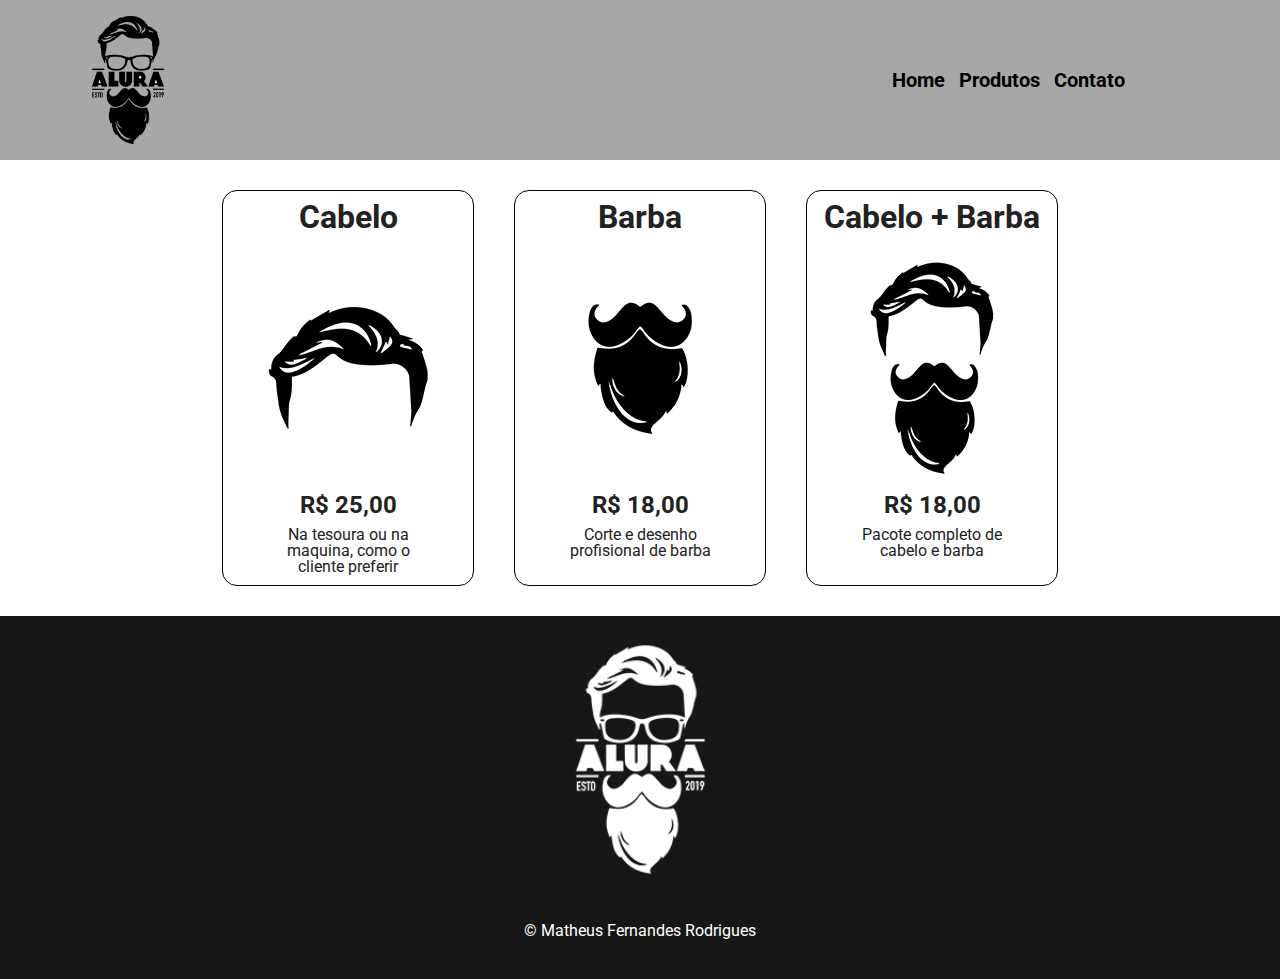
==== index.html @ 8d7ec43b "criando tables e adicionando formfields e legend" ====
<!DOCTYPE html>
<html lang="en">

<head>
    <meta charset="UTF-8">
    <meta http-equiv="X-UA-Compatible" content="IE=edge">
    <meta name="viewport" content="width=device-width, initial-scale=1.0">
    <link rel="stylesheet" href="reset.css">
    <link rel="stylesheet" href="style-produtos.css">
    <title>Barbearia alura</title>
</head>

<body>
    <header>
        <a href="index.html"><img src="imagens/logo.png" alt="Alura Barbearia 2019 logo" id="logo"></a>
        <nav id="nav"><a href="index.html">Home</a>
            <a href="">Produtos</a>
            <a href="contato.html">Contato</a>
        </nav>
    </header>
    <main>
        <section class="tipos">
            <h1 class="tipos-cortes">Cabelo</h1>
            <img src="imagens/cabelo.jpg" alt="" class="figuras">
            <h2 class="preco">R$ 25,00</h2>
            <p class="insidetxt">Na tesoura ou na maquina, como o cliente preferir
            <p>

        </section>
        <section class="tipos">
            <h1 class="tipos-cortes">Barba</h1>
            <img src="imagens/barba.jpg" alt="" class="figuras">
            <h2 class="preco">R$ 18,00</h2>
            <p class="insidetxt">Corte e desenho profisional de barba
            <p>
        </section class="tipos">
        <section class="tipos">
            <h1 class="tipos-cortes">Cabelo + Barba</h1>
            <img src="imagens/cabelo+barba.jpg" alt="" class="figuras">
            <h2 class="preco">R$ 18,00</h2>
            <p class="insidetxt">Pacote completo de cabelo e barba
            </p>
        </section>


    </main>
    <footer>
        <img src="imagens/logo-branco.png" alt="Alura Barbearia 2019 logo">
        <p id="pfooter">&copy Matheus Fernandes Rodrigues</p>
    </footer>
    <script src="script.js"></script>
</body>

</html>
---- style-produtos.css ----
@import url('https://fonts.googleapis.com/css2?family=Roboto:wght@900&display=swap');

* {
    margin: 0px;
    padding: 0px;
    font-family: 'Roboto', sans-serif;
}

html {
    height: 100%;

}

body {
    display: flex;
    flex-direction: column;
    min-height: 100%;
}

header {
    background-color: #A8A7A8;
    display: flex;
    flex-direction: row;
    justify-content: space-between;
    align-items: center;

}

#logo {
    padding: 5px 15px 5px 20px;
    position: relative;
    left: 50px;
    width: 50%;
}

nav {
    position: relative;
    right: 150px;
}

a {
    font-size: 20px;
    font-weight: bold;
    text-decoration: none;
    color: black;
    padding: 0px 5px 0px 5px;

}

a:hover {
    font-size: 21px;
    color: white;
    text-decoration: underline;
}

main {
    display: flex;
    flex-direction: row;
    background-color: white;
    justify-content: center;
    margin: 10px;
}


.tipos {
    display: flex;
    flex-direction: column;
    align-items: center;
    border-radius: 15px;
    margin: 20px;
    border: solid black 1px;
}

.tipos:hover {

    border: solid 1px yellow;
    font-size: 25px;
}

.tipos:active {

    border: solid 1px rgb(0, 5, 78);

}



.tipos:hover .preco {
    color: rgb(1, 68, 1);
    font-size: 30px;
}

.tipos:hover .figuras {
    width: 260px;
    height: 260px;
}


.tipos-cortes {
    padding: 10px;
    text-align: center;

}

.figuras {
    width: 250px;
    height: 250px;
}

.preco {
    font-weight: bolder;
    text-align: center;

}

footer {
    display: flex;
    align-items: center;
    justify-content: center;
    flex-direction: column;
    color: white;
    text-align: center;
    background-color: #181718;
    margin-top: 10px;
    padding: 10px;
    margin-top: auto;
}

.insidetxt {
    padding: 10px 0 10px 0;
    text-align: center;
    width: 170px;

}

#pfooter {
    padding: 30px 0px 30px 0px;
}

footer img {
    width: 15%;
}
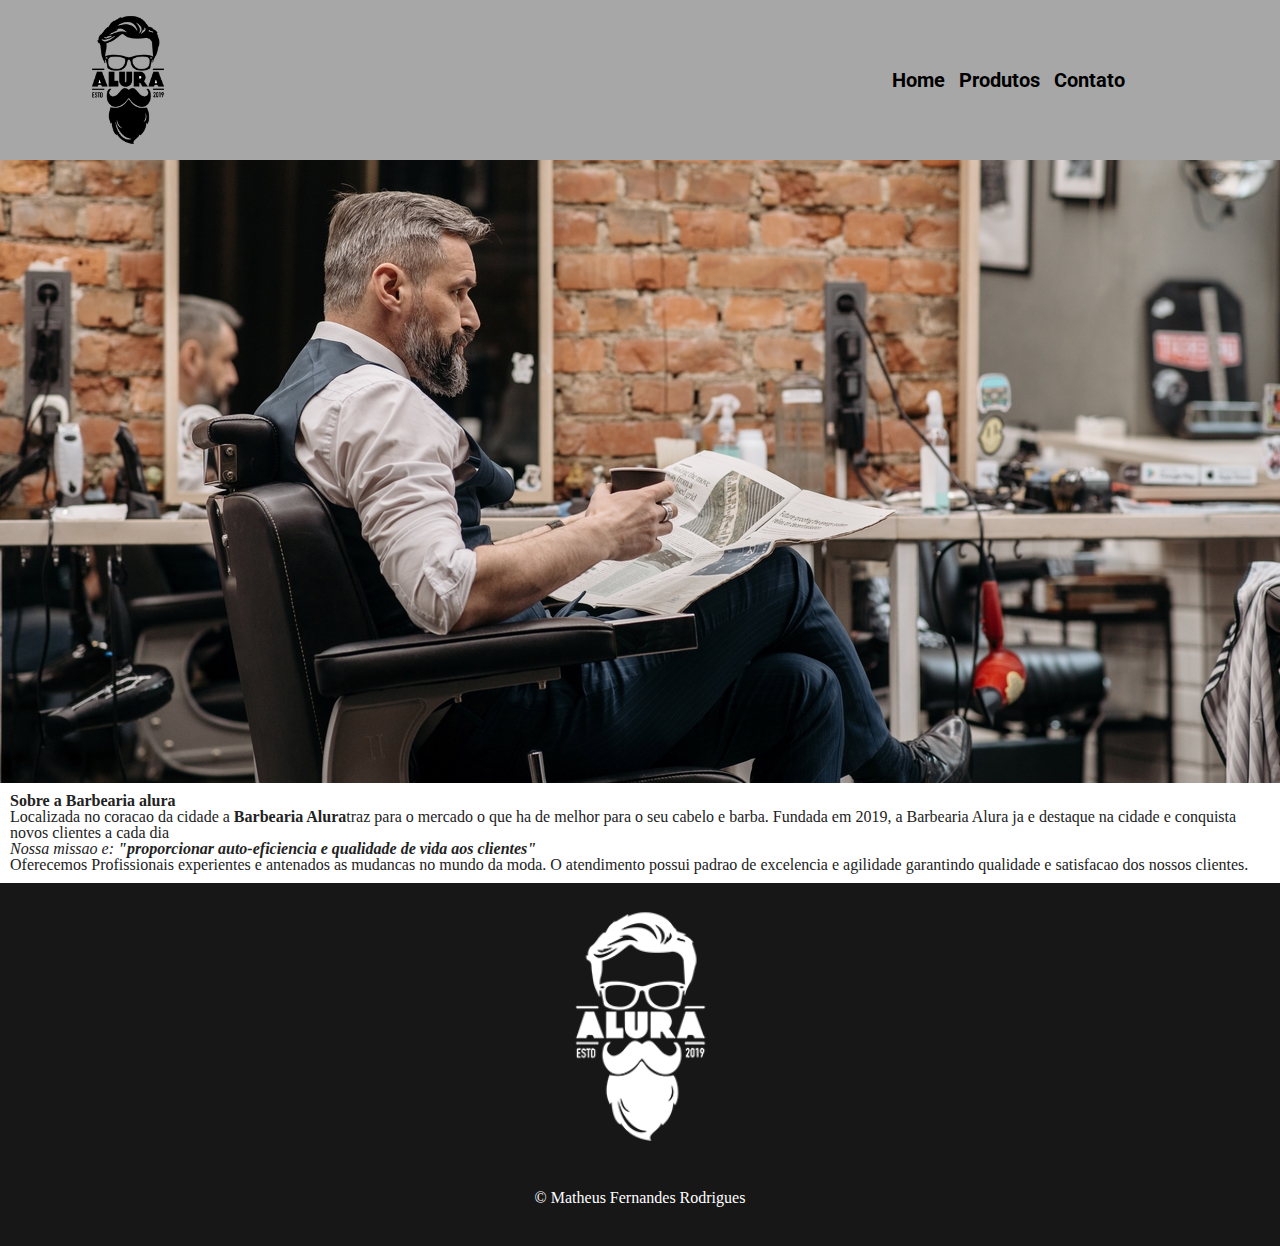
==== commit da07a5c9: "correcao de bugs e de aceleramento de imagens" ====
--- a/index.html
+++ b/index.html
@@ -6,7 +6,7 @@
     <meta http-equiv="X-UA-Compatible" content="IE=edge">
     <meta name="viewport" content="width=device-width, initial-scale=1.0">
     <link rel="stylesheet" href="reset.css">
-    <link rel="stylesheet" href="style-produtos.css">
+    <link rel="stylesheet" href="style.css">
     <title>Barbearia alura</title>
 </head>
 
@@ -14,32 +14,26 @@
     <header>
         <a href="index.html"><img src="imagens/logo.png" alt="Alura Barbearia 2019 logo" id="logo"></a>
         <nav id="nav"><a href="index.html">Home</a>
-            <a href="">Produtos</a>
+            <a href="produto.html">Produtos</a>
             <a href="contato.html">Contato</a>
         </nav>
     </header>
+    <hero id="img-hero"><img src="imagens/banner.jpg" alt="imagem da Barbearia alura" id="banner"></hero>
     <main>
-        <section class="tipos">
-            <h1 class="tipos-cortes">Cabelo</h1>
-            <img src="imagens/cabelo.jpg" alt="" class="figuras">
-            <h2 class="preco">R$ 25,00</h2>
-            <p class="insidetxt">Na tesoura ou na maquina, como o cliente preferir
+        <section>
+            <h2>Sobre a Barbearia alura</h2>
+            <p>Localizada no coracao da cidade a <strong>Barbearia Alura</strong>traz para o mercado o que ha de melhor
+                para
+                o seu cabelo e barba. Fundada em 2019, a Barbearia Alura ja e destaque na cidade e conquista novos
+                clientes
+                a cada dia</p>
             <p>
-
-        </section>
-        <section class="tipos">
-            <h1 class="tipos-cortes">Barba</h1>
-            <img src="imagens/barba.jpg" alt="" class="figuras">
-            <h2 class="preco">R$ 18,00</h2>
-            <p class="insidetxt">Corte e desenho profisional de barba
-            <p>
-        </section class="tipos">
-        <section class="tipos">
-            <h1 class="tipos-cortes">Cabelo + Barba</h1>
-            <img src="imagens/cabelo+barba.jpg" alt="" class="figuras">
-            <h2 class="preco">R$ 18,00</h2>
-            <p class="insidetxt">Pacote completo de cabelo e barba
+                <em>Nossa missao e: <strong>"proporcionar auto-eficiencia e qualidade de vida aos
+                        clientes"</strong></em>
             </p>
+            <p>Oferecemos Profissionais experientes e antenados as mudancas no mundo da moda. O atendimento possui
+                padrao de
+                excelencia e agilidade garantindo qualidade e satisfacao dos nossos clientes.</p>
         </section>
 
 
--- a/style.css
+++ b/style.css
@@ -0,0 +1,154 @@
+@import url('https://fonts.googleapis.com/css2?family=Roboto:wght@900&display=swap');
+
+* {
+    margin: 0px;
+    padding: 0px;
+
+    font-size: 16px;
+}
+
+html {
+    height: 100%;
+
+}
+
+body {
+    display: flex;
+    flex-direction: column;
+    min-height: 100%;
+}
+
+header {
+    background-color: #A8A7A8;
+    display: flex;
+    flex-direction: row;
+    justify-content: space-between;
+    align-items: center;
+
+}
+
+#logo {
+    padding: 5px 15px 5px 20px;
+    position: relative;
+    left: 50px;
+    width: 50%;
+}
+
+nav {
+    font-family: 'Roboto',
+        sans-serif;
+    position: relative;
+    right: 150px;
+}
+
+a {
+    font-size: 20px;
+    font-weight: bold;
+    text-decoration: none;
+    color: black;
+    padding: 0px 5px 0px 5px;
+
+}
+
+a:hover {
+    font-size: 21px;
+    color: white;
+    text-decoration: underline;
+}
+
+main {
+    display: flex;
+    flex-direction: row;
+    background-color: white;
+    justify-content: center;
+    margin: 10px;
+}
+
+
+.tipos {
+    display: flex;
+    flex-direction: column;
+    align-items: center;
+    border-radius: 15px;
+    margin: 20px;
+    border: solid black 1px;
+    -webkit-box-shadow: 10px 12px 18px -8px #000000;
+    box-shadow: 10px 12px 18px -8px #000000;
+}
+
+.tipos:hover {
+
+    border: solid 1px yellow;
+    font-size: 25px;
+}
+
+.tipos:active {
+
+    border: solid 1px rgb(0, 5, 78);
+
+}
+
+
+
+.tipos:hover .preco {
+    color: rgb(1, 68, 1);
+    font-size: 30px;
+}
+
+.tipos:hover .figuras {
+    width: 260px;
+    height: 260px;
+}
+
+
+.tipos-cortes {
+    padding: 10px;
+    text-align: center;
+
+}
+
+.figuras {
+    width: 250px;
+    height: 250px;
+}
+
+.preco {
+    font-weight: bolder;
+    text-align: center;
+
+}
+
+footer {
+    display: flex;
+    align-items: center;
+    justify-content: center;
+    flex-direction: column;
+    color: white;
+    text-align: center;
+    background-color: #181718;
+    margin-top: 10px;
+    padding: 10px;
+    margin-top: auto;
+}
+
+.insidetxt {
+    padding: 10px 0 10px 0;
+    text-align: center;
+    width: 170px;
+
+}
+
+#pfooter {
+    padding: 30px 0px 30px 0px;
+}
+
+footer img {
+    width: 15%;
+}
+
+
+#banner {
+
+    width: 100%;
+
+}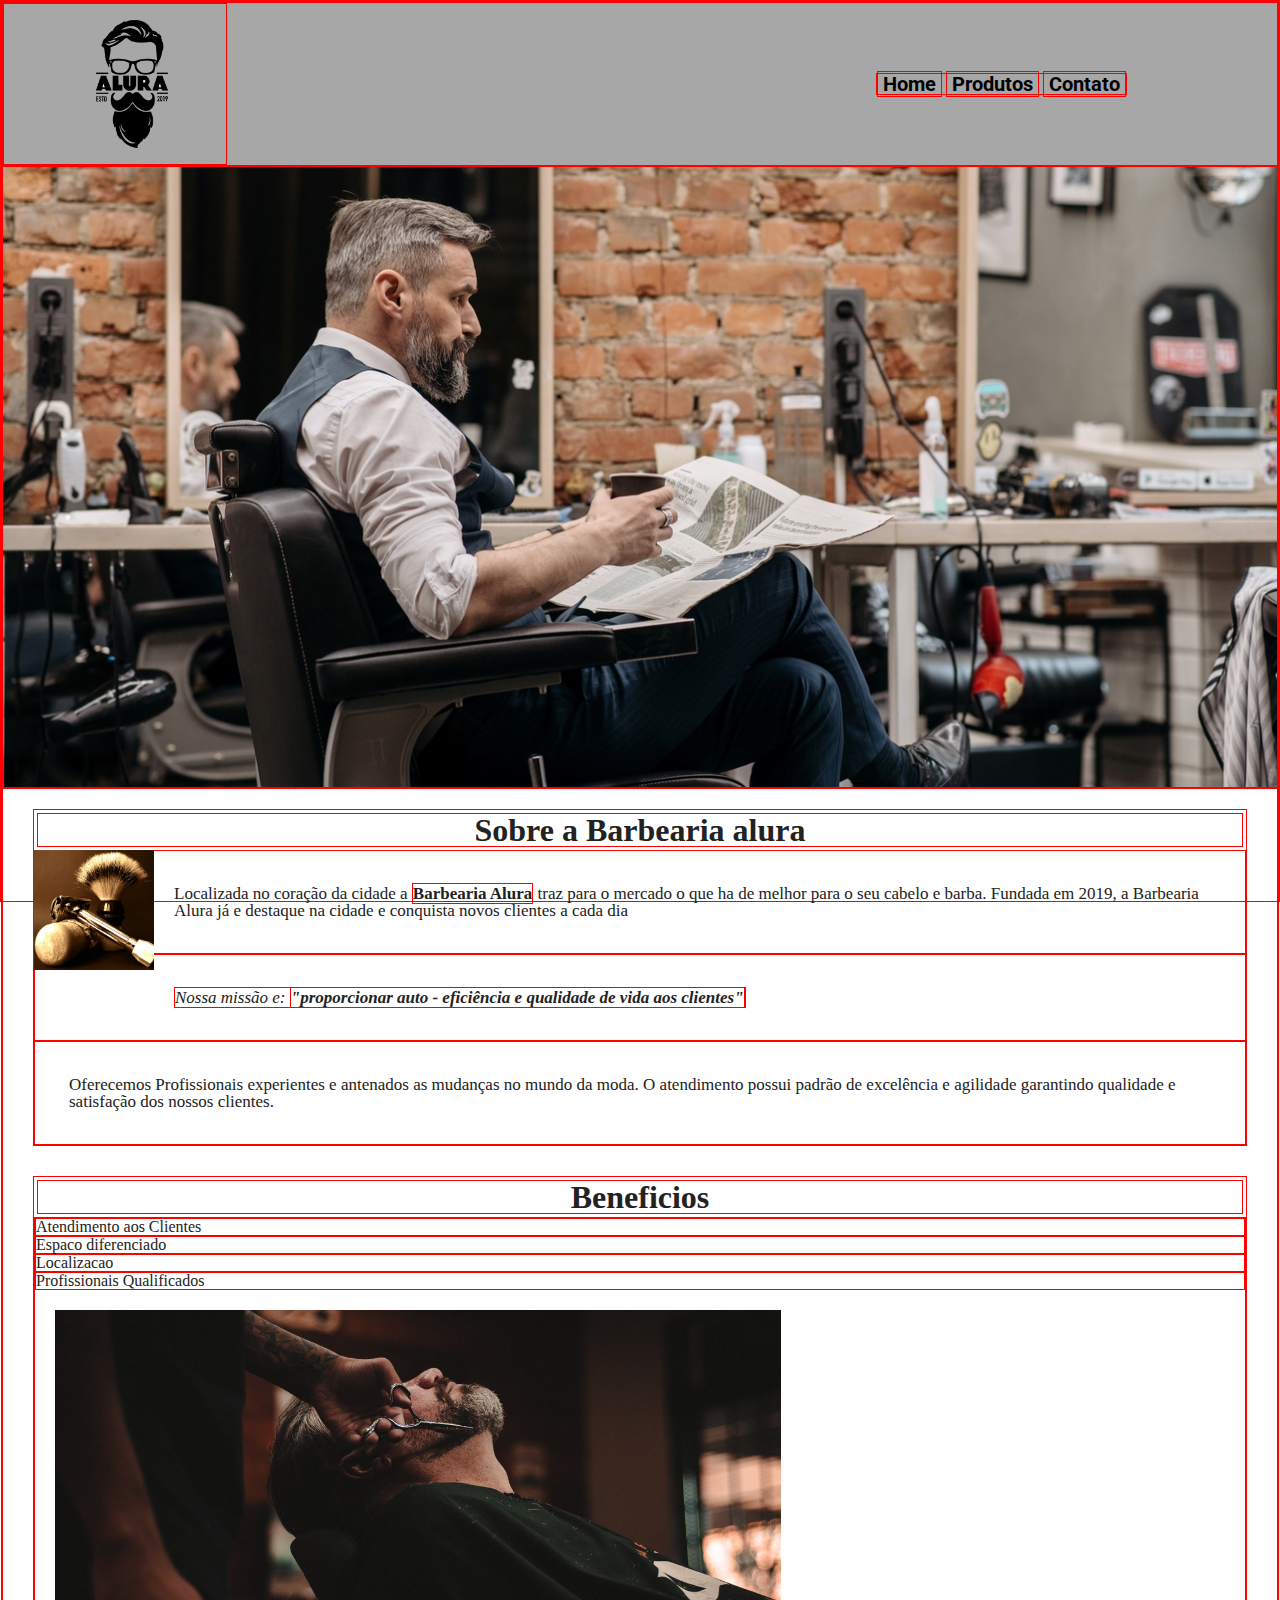
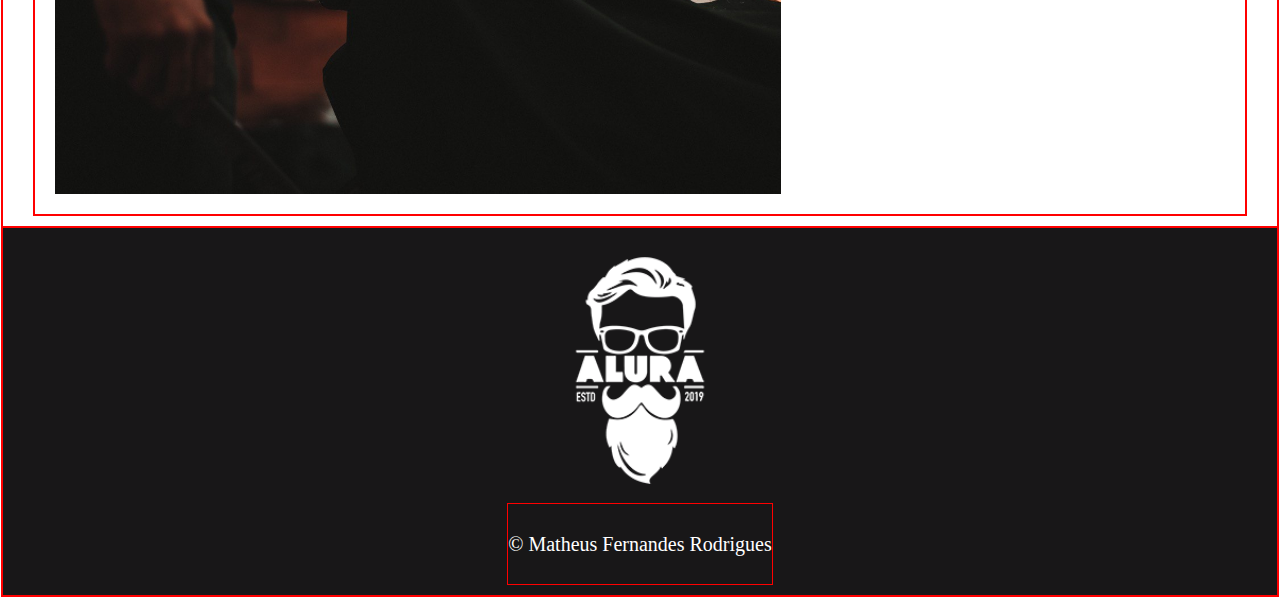
==== commit 72b34146: "aprendedo sobre o float" ====
--- a/index.html
+++ b/index.html
@@ -5,7 +5,13 @@
     <meta charset="UTF-8">
     <meta http-equiv="X-UA-Compatible" content="IE=edge">
     <meta name="viewport" content="width=device-width, initial-scale=1.0">
+
     <link rel="stylesheet" href="reset.css">
+    <link rel="preconnect" href="https://fonts.googleapis.com">
+    <link rel="preconnect" href="https://fonts.gstatic.com" crossorigin>
+    <link
+        href="https://fonts.googleapis.com/css2?family=Montserrat:ital,wght@0,100;0,200;0,300;0,400;0,600;0,700;0,800;0,900;1,100;1,200;1,300;1,400;1,500;1,600;1,800;1,900&display=swap"
+        rel="stylesheet">
     <link rel="stylesheet" href="style.css">
     <title>Barbearia alura</title>
 </head>
@@ -18,24 +24,43 @@
             <a href="contato.html">Contato</a>
         </nav>
     </header>
-    <hero id="img-hero"><img src="imagens/banner.jpg" alt="imagem da Barbearia alura" id="banner"></hero>
+    <hero id="img-hero"><img src="imagens/banner.jpg" alt="imagem da Barbearia alura" id="banner">
+
+    </hero>
     <main>
-        <section>
-            <h2>Sobre a Barbearia alura</h2>
-            <p>Localizada no coracao da cidade a <strong>Barbearia Alura</strong>traz para o mercado o que ha de melhor
-                para
-                o seu cabelo e barba. Fundada em 2019, a Barbearia Alura ja e destaque na cidade e conquista novos
-                clientes
-                a cada dia</p>
+        <section id="principal">
+            <h2 class="tituloCentralizado">Sobre a Barbearia alura</h2>
+
+            <img src="imagens/utensilios.jpg" alt="" id="utensilios">
+
+            <p>Localizada no coração da cidade a <strong>Barbearia Alura</strong> traz para o mercado o que ha de
+                melhor
+                para o seu
+                cabelo e barba. Fundada em 2019, a Barbearia Alura já e destaque na cidade e conquista novos
+                clientes a
+                cada dia
+            </p>
             <p>
-                <em>Nossa missao e: <strong>"proporcionar auto-eficiencia e qualidade de vida aos
+                <em>Nossa missão e: <strong>"proporcionar auto - eficiência e qualidade de vida aos
                         clientes"</strong></em>
             </p>
-            <p>Oferecemos Profissionais experientes e antenados as mudancas no mundo da moda. O atendimento possui
-                padrao de
-                excelencia e agilidade garantindo qualidade e satisfacao dos nossos clientes.</p>
+
+            <p id="teste">Oferecemos Profissionais experientes e antenados as mudanças no mundo da moda. O atendimento
+                possui
+                padrão de
+                excelência e agilidade garantindo qualidade e satisfação dos nossos clientes.
+            </p>
         </section>
-
+        <section id="beneficios">
+            <h3 class="tituloCentralizado">Beneficios</h3>
+            <ul>
+                <li class="itens">Atendimento aos Clientes</li>
+                <li class="itens">Espaco diferenciado</li>
+                <li class="itens">Localizacao</li>
+                <li class="itens">Profissionais Qualificados</li>
+                <img src="imagens/beneficios.jpg" alt="homem sendo barbeado" id="imagensBeneficios">
+            </ul>
+        </section>
 
     </main>
     <footer>
--- a/style.css
+++ b/style.css
@@ -3,8 +3,8 @@
 * {
     margin: 0px;
     padding: 0px;
-
-    font-size: 16px;
+    font-size: sans;
+    border: 1px solid red;
 }
 
 html {
@@ -13,9 +13,11 @@
 }
 
 body {
+
     display: flex;
     flex-direction: column;
     min-height: 100%;
+
 }
 
 header {
@@ -56,67 +58,63 @@
     text-decoration: underline;
 }
 
+#hero {
+    display: inline-block;
+    position: relative;
+}
+
+/*conteudo*/
 main {
     display: flex;
-    flex-direction: row;
-    background-color: white;
-    justify-content: center;
-    margin: 10px;
+    flex-direction: column;
 }
 
-
-.tipos {
-    display: flex;
-    flex-direction: column;
-    align-items: center;
-    border-radius: 15px;
-    margin: 20px;
-    border: solid black 1px;
-    -webkit-box-shadow: 10px 12px 18px -8px #000000;
-    box-shadow: 10px 12px 18px -8px #000000;
-}
-
-.tipos:hover {
-
-    border: solid 1px yellow;
-    font-size: 25px;
-}
-
-.tipos:active {
-
-    border: solid 1px rgb(0, 5, 78);
-
+#principal {
+    margin: 20px 30px 10px 30px;
 }
 
 
 
-.tipos:hover .preco {
-    color: rgb(1, 68, 1);
-    font-size: 30px;
+#beneficios {
+    margin: 20px 30px 10px 30px;
 }
 
-.tipos:hover .figuras {
-    width: 260px;
-    height: 260px;
+.tituloCentralizado {
+
+    text-align: center;
+    font-size: 2em;
+    margin: 3px;
+}
+
+#principal p {
+    font-size: 17px;
+    padding: 2em;
+
+}
+
+.principal strong {
+    font-weight: bold;
+}
+
+.principal em {
+    font-style: italic;
 }
 
 
-.tipos-cortes {
-    padding: 10px;
-    text-align: center;
-
+#imagensBeneficios {
+    width: 60%;
+    margin: 20px 0px 20px 20px;
 }
 
-.figuras {
-    width: 250px;
-    height: 250px;
+
+#utensilios {
+    float: left;
+    display: inline;
+    width: 120px;
+    margin: 0 20px 20px 0;
 }
 
-.preco {
-    font-weight: bolder;
-    text-align: center;
-
-}
+/*conteudo*/
 
 footer {
     display: flex;
@@ -139,6 +137,7 @@
 }
 
 #pfooter {
+    font-size: 20px;
     padding: 30px 0px 30px 0px;
 }
 
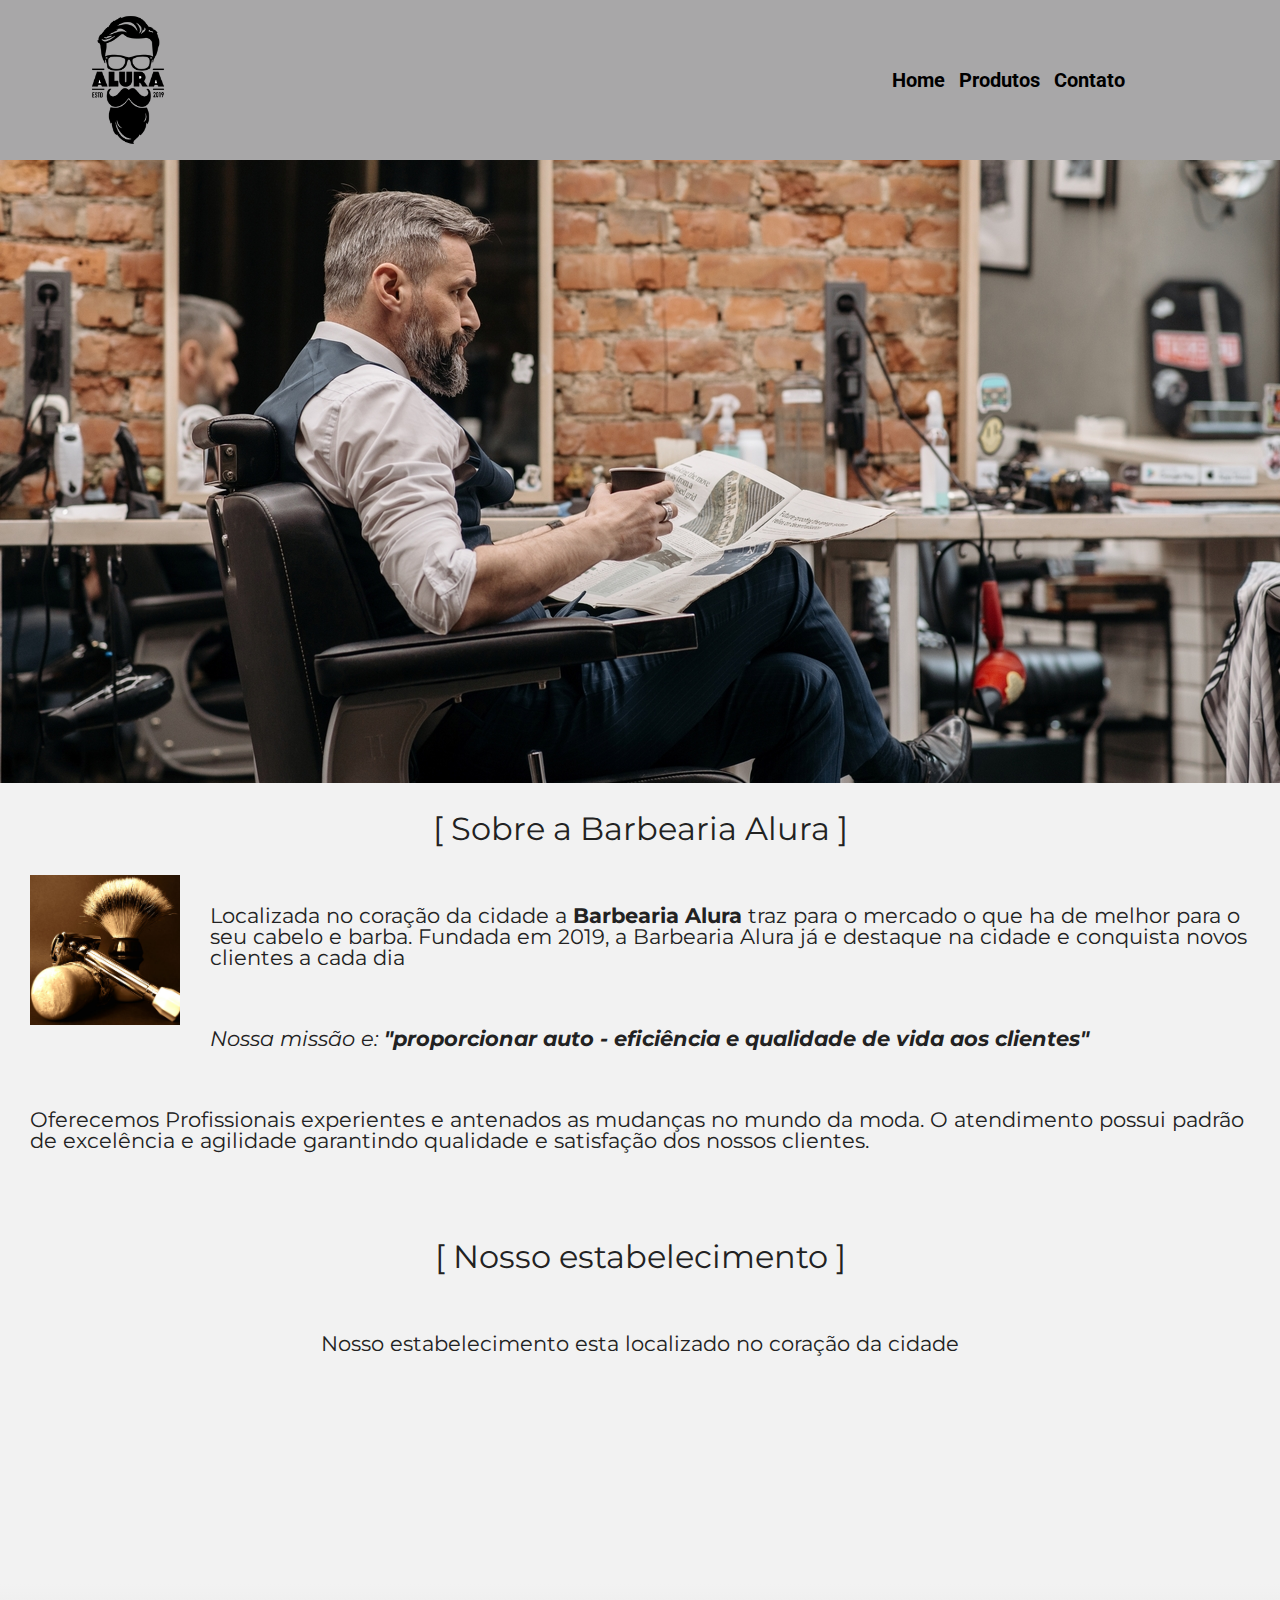
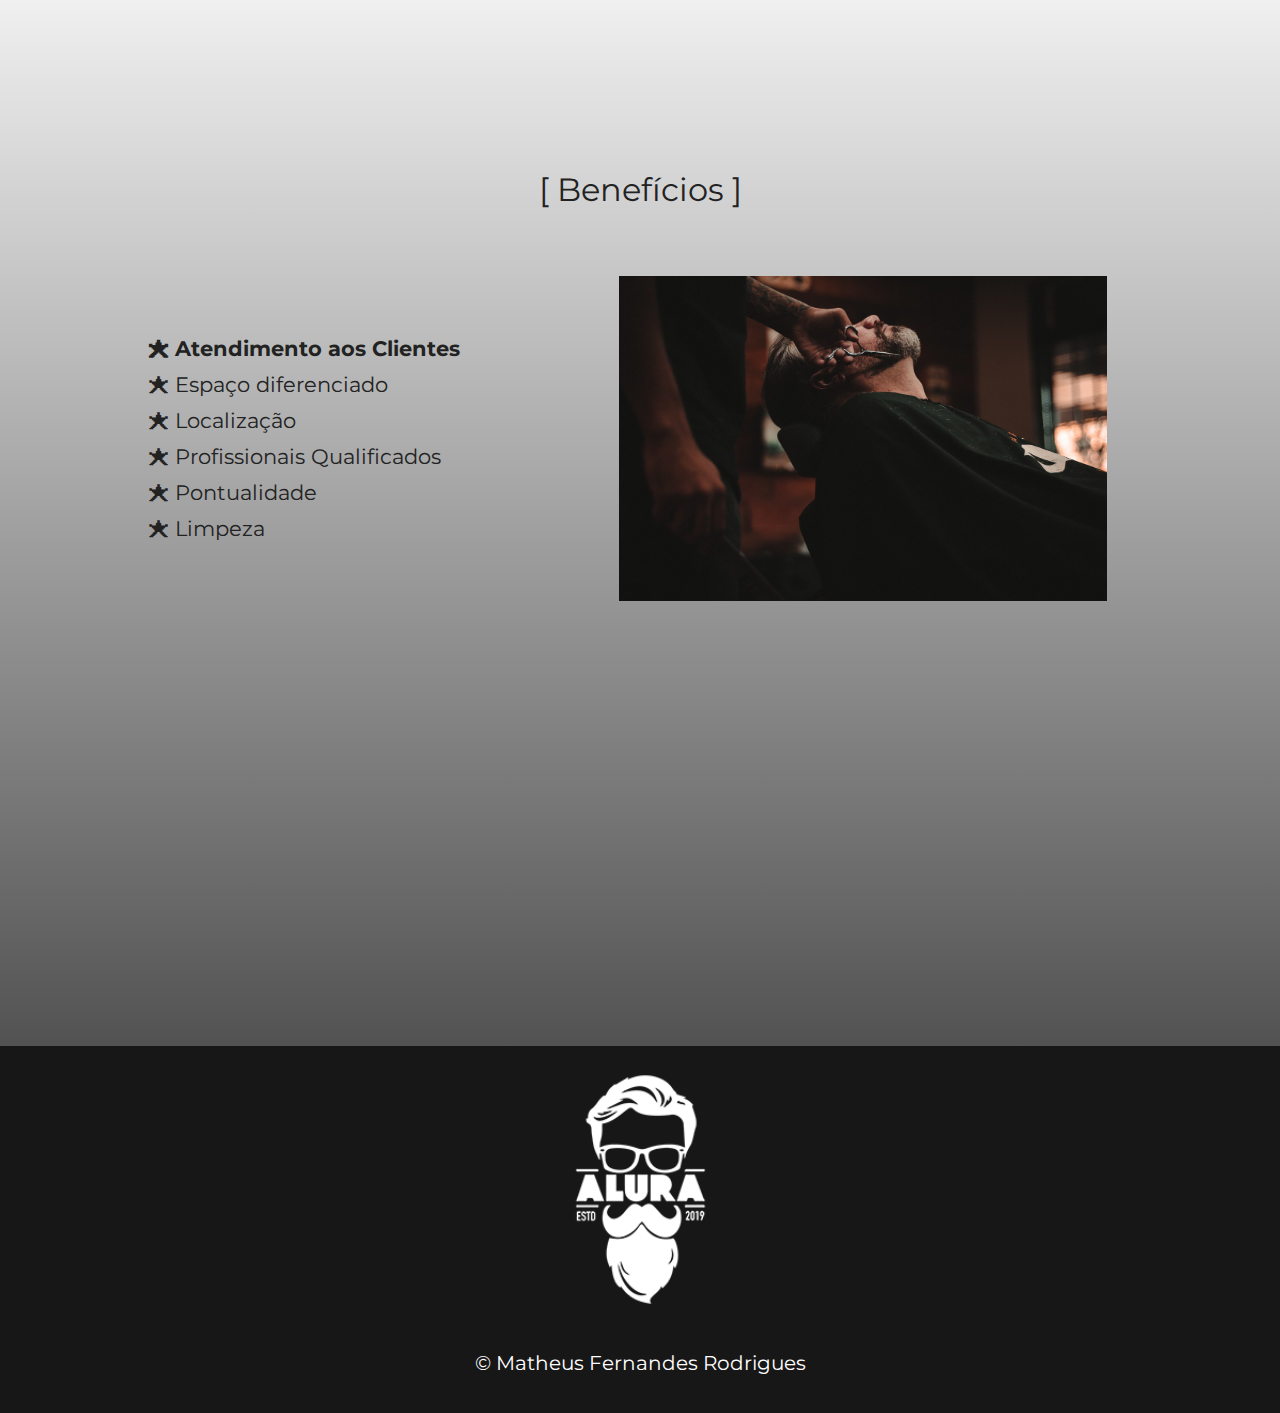
==== commit f3126ff9: "style.css melhorado, index adicao de novas tags" ====
--- a/index.html
+++ b/index.html
@@ -7,29 +7,30 @@
     <meta name="viewport" content="width=device-width, initial-scale=1.0">
 
     <link rel="stylesheet" href="reset.css">
+    <link rel="stylesheet" href="style.css">
     <link rel="preconnect" href="https://fonts.googleapis.com">
     <link rel="preconnect" href="https://fonts.gstatic.com" crossorigin>
     <link
         href="https://fonts.googleapis.com/css2?family=Montserrat:ital,wght@0,100;0,200;0,300;0,400;0,600;0,700;0,800;0,900;1,100;1,200;1,300;1,400;1,500;1,600;1,800;1,900&display=swap"
         rel="stylesheet">
-    <link rel="stylesheet" href="style.css">
-    <title>Barbearia alura</title>
+    <title>Barbearia Alura</title>
 </head>
 
 <body>
     <header>
+
         <a href="index.html"><img src="imagens/logo.png" alt="Alura Barbearia 2019 logo" id="logo"></a>
         <nav id="nav"><a href="index.html">Home</a>
             <a href="produto.html">Produtos</a>
             <a href="contato.html">Contato</a>
         </nav>
     </header>
-    <hero id="img-hero"><img src="imagens/banner.jpg" alt="imagem da Barbearia alura" id="banner">
+    <hero id="img-hero"><img src="imagens/banner.jpg" alt="imagem da Barbearia Alura" id="banner">
 
     </hero>
     <main>
-        <section id="principal">
-            <h2 class="tituloCentralizado">Sobre a Barbearia alura</h2>
+        <section class="principal">
+            <h2 class="tituloPrincipal">Sobre a Barbearia Alura</h2>
 
             <img src="imagens/utensilios.jpg" alt="" id="utensilios">
 
@@ -45,22 +46,42 @@
                         clientes"</strong></em>
             </p>
 
-            <p id="teste">Oferecemos Profissionais experientes e antenados as mudanças no mundo da moda. O atendimento
+            <p>Oferecemos Profissionais experientes e antenados as mudanças no mundo da moda. O atendimento
                 possui
                 padrão de
                 excelência e agilidade garantindo qualidade e satisfação dos nossos clientes.
             </p>
+
         </section>
+        <section id="mapa">
+            <h1 class="tituloPrincipal">Nosso estabelecimento</h1>
+            <p>Nosso estabelecimento esta localizado no coração da cidade</p>
+            <iframe
+                src="https://www.google.com/maps/embed?pb=!1m14!1m8!1m3!1d1828.2290229217294!2d-46.63257930543757!3d-23.58790031792751!3m2!1i1024!2i768!4f13.1!3m3!1m2!1s0x0%3A0xab35da2f5ca62674!2sCaelum%20-%20Education%20and%20Innovation!5e0!3m2!1sen!2sbr!4v1644233933470!5m2!1sen!2sbr"
+                width="100%" height="300" style="border:0;" allowfullscreen="" loading="lazy"></iframe>
+        </section>
+
         <section id="beneficios">
-            <h3 class="tituloCentralizado">Beneficios</h3>
-            <ul>
-                <li class="itens">Atendimento aos Clientes</li>
-                <li class="itens">Espaco diferenciado</li>
-                <li class="itens">Localizacao</li>
-                <li class="itens">Profissionais Qualificados</li>
+            <h3 class="tituloPrincipal">Benefícios</h3>
+            <div id="beneficios-li">
+                <ul>
+                    <li class="itens">Atendimento aos Clientes</li>
+                    <li class="itens">Espaço diferenciado</li>
+                    <li class="itens">Localização</li>
+                    <li class="itens">Profissionais Qualificados</li>
+                    <li class="itens">Pontualidade</li>
+                    <li class="itens">Limpeza</li>
+                </ul>
+
                 <img src="imagens/beneficios.jpg" alt="homem sendo barbeado" id="imagensBeneficios">
-            </ul>
+            </div>
+
+            <iframe width="560" height="315" src="https://www.youtube.com/embed/wcVVXUV0YUY" frameborder="0"
+                allow="accelerometer; autoplay; encrypted-media; gyroscope; picture-in-picture" allowfullscreen
+                id="video"></iframe>
+
         </section>
+
 
     </main>
     <footer>
--- a/style.css
+++ b/style.css
@@ -3,8 +3,8 @@
 * {
     margin: 0px;
     padding: 0px;
-    font-size: sans;
-    border: 1px solid red;
+
+
 }
 
 html {
@@ -13,10 +13,11 @@
 }
 
 body {
-
+    background-color: white;
     display: flex;
     flex-direction: column;
     min-height: 100%;
+    font-family: 'Montserrat', sans-serif;
 
 }
 
@@ -66,34 +67,39 @@
 /*conteudo*/
 main {
     display: flex;
-    flex-direction: column;
-}
-
-#principal {
-    margin: 20px 30px 10px 30px;
-}
-
-
-
-#beneficios {
-    margin: 20px 30px 10px 30px;
-}
-
-.tituloCentralizado {
-
+    flex-direction: column
+}
+
+.tituloPrincipal {
+    padding: 30px;
     text-align: center;
     font-size: 2em;
-    margin: 3px;
-}
-
-#principal p {
-    font-size: 17px;
-    padding: 2em;
-
+    font-style: none;
+    font-weight: normal
+}
+
+.tituloPrincipal:before {
+    content: " [ ";
+    font-weight: 100px;
+}
+
+.tituloPrincipal:after {
+    content: " ] ";
+    font-weight: 100px;
+
+}
+
+
+
+
+p {
+    font-size: 21px;
+
+    padding: 30px 30px 30px 30px;
 }
 
 .principal strong {
-    font-weight: bold;
+    font-style: bold;
 }
 
 .principal em {
@@ -101,17 +107,83 @@
 }
 
 
+
+
+
+
+#utensilios {
+
+    float: left;
+    width: 150px;
+    margin: 0px 30px 10px 30px;
+}
+
+
+#mapa {
+    padding: 0px;
+    display: flex;
+    flex-direction: column;
+    align-items: center;
+
+}
+
+
+#mapa {
+
+    padding: 30px;
+
+
+}
+
+#beneficios {
+    padding: 30px;
+    margin: 0 0 0 0;
+    display: flex;
+    flex-direction: column;
+    justify-content: center;
+    align-items: center;
+
+}
+
+#beneficios-li {
+    display: flex;
+    flex-direction: row;
+    justify-content: space-evenly;
+    align-items: center;
+
+}
+
+.itens {
+    font-size: 21px;
+    margin: 15px 15px;
+
+}
+
+.itens:before {
+    content: " 🟊 ";
+
+}
+
+.itens:first-child {
+    font-weight: bold;
+}
+
+
+
 #imagensBeneficios {
-    width: 60%;
-    margin: 20px 0px 20px 20px;
-}
-
-
-#utensilios {
-    float: left;
-    display: inline;
-    width: 120px;
-    margin: 0 20px 20px 0;
+    padding: 40px;
+    width: 40%;
+    margin: 0;
+
+}
+
+#video {
+    padding: 30px
+}
+
+main {
+    background: rgb(242, 242, 242);
+    background: linear-gradient(180deg, rgba(242, 242, 242, 1) 43%, rgba(82, 82, 82, 1) 100%);
 }
 
 /*conteudo*/
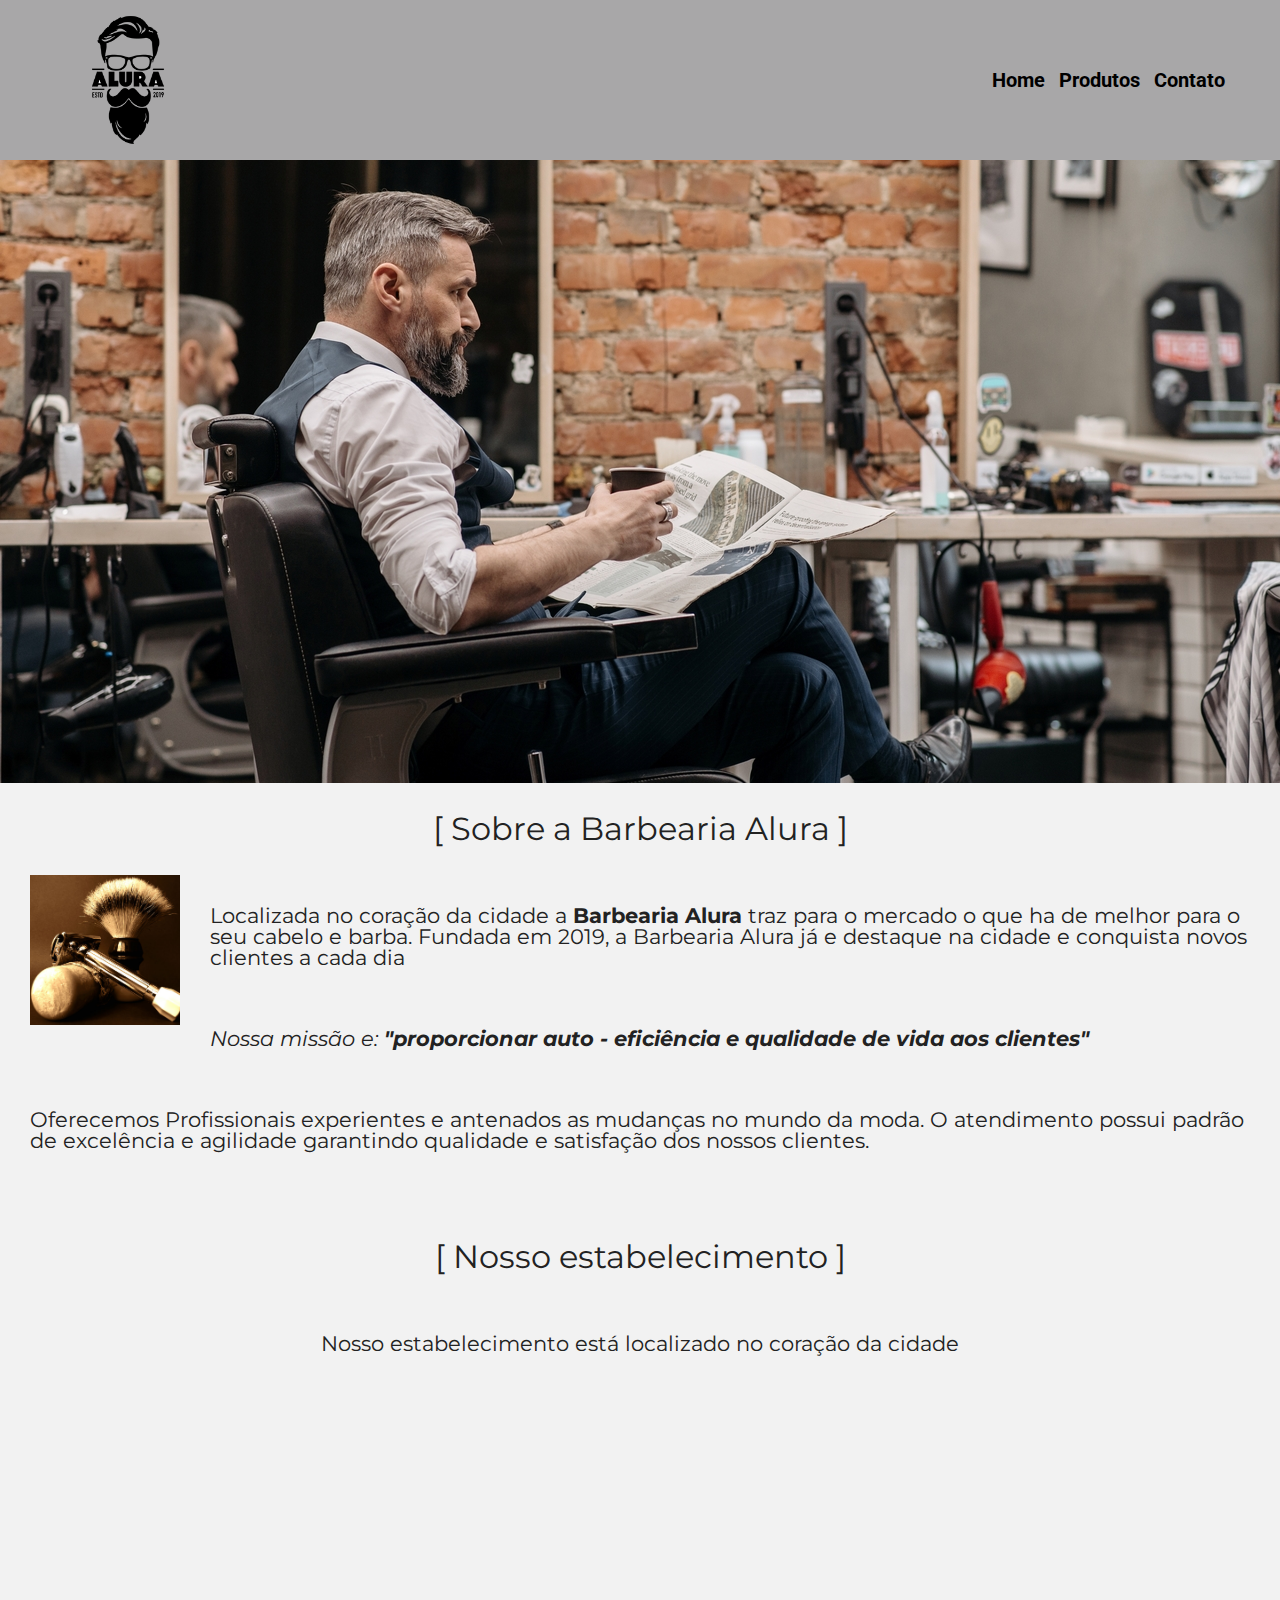
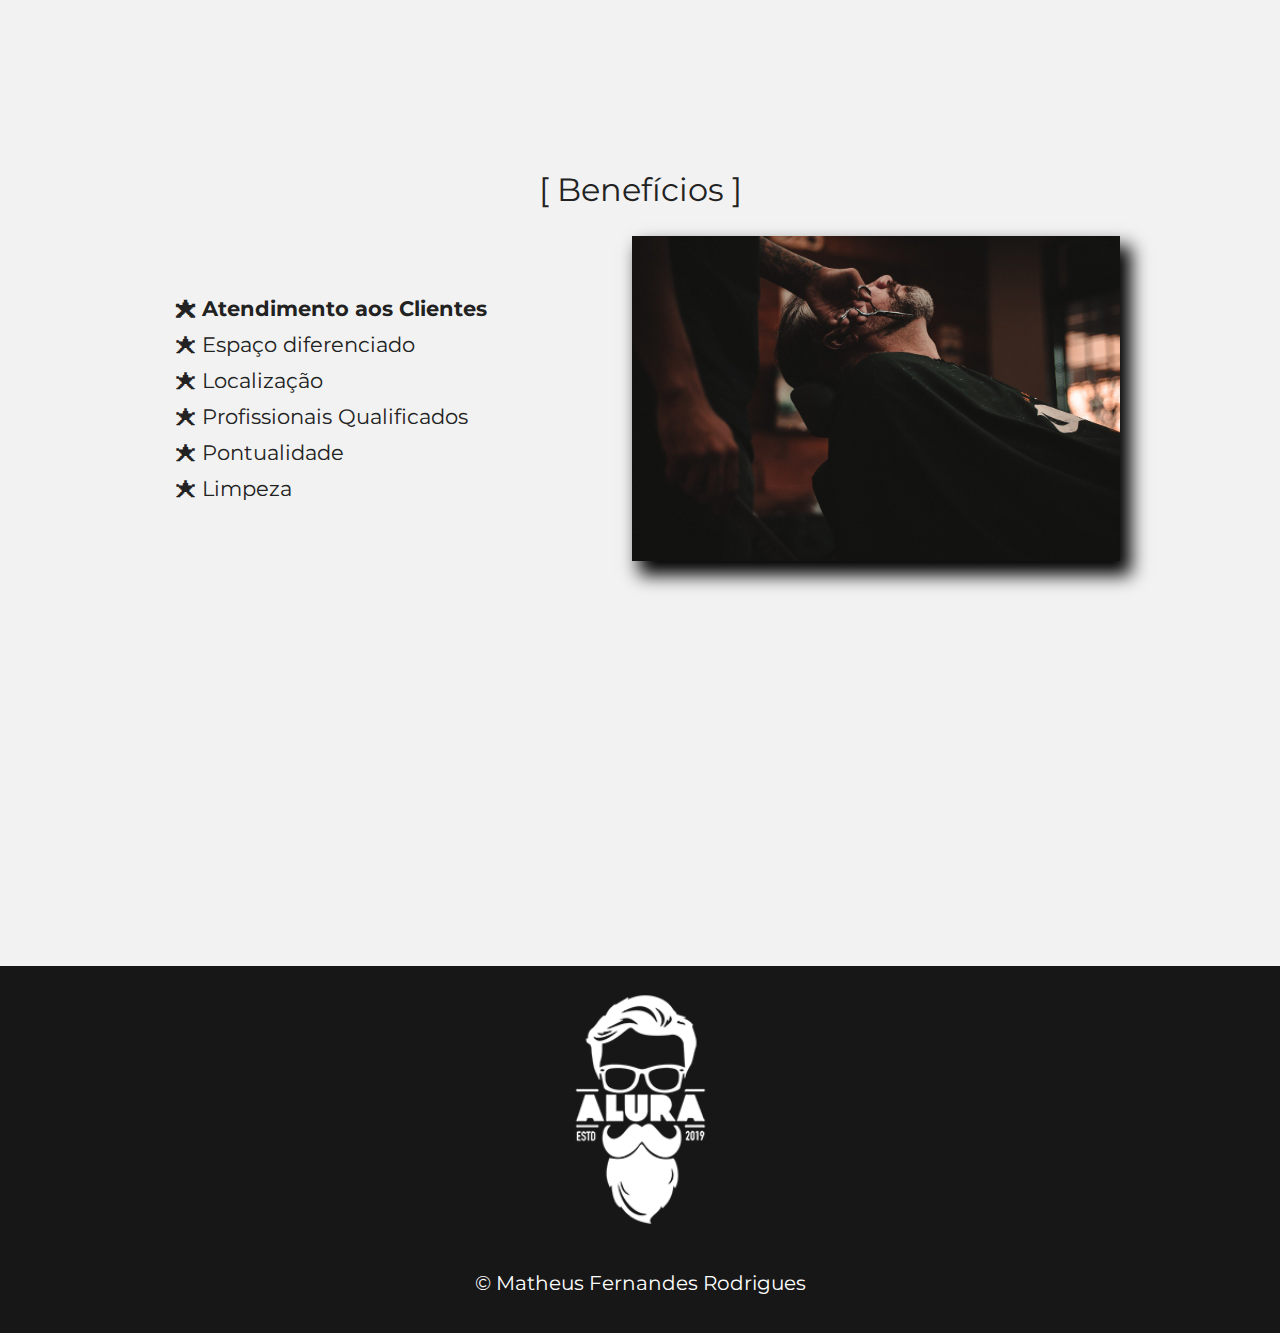
==== commit 38bd78a8: "testando responsabilidade" ====
--- a/index.html
+++ b/index.html
@@ -55,7 +55,7 @@
         </section>
         <section id="mapa">
             <h1 class="tituloPrincipal">Nosso estabelecimento</h1>
-            <p>Nosso estabelecimento esta localizado no coração da cidade</p>
+            <p>Nosso estabelecimento está localizado no coração da cidade</p>
             <iframe
                 src="https://www.google.com/maps/embed?pb=!1m14!1m8!1m3!1d1828.2290229217294!2d-46.63257930543757!3d-23.58790031792751!3m2!1i1024!2i768!4f13.1!3m3!1m2!1s0x0%3A0xab35da2f5ca62674!2sCaelum%20-%20Education%20and%20Innovation!5e0!3m2!1sen!2sbr!4v1644233933470!5m2!1sen!2sbr"
                 width="100%" height="300" style="border:0;" allowfullscreen="" loading="lazy"></iframe>
@@ -76,7 +76,7 @@
                 <img src="imagens/beneficios.jpg" alt="homem sendo barbeado" id="imagensBeneficios">
             </div>
 
-            <iframe width="560" height="315" src="https://www.youtube.com/embed/wcVVXUV0YUY" frameborder="0"
+            <iframe width="100%" height="315px" src="https://www.youtube.com/embed/wcVVXUV0YUY" frameborder="0"
                 allow="accelerometer; autoplay; encrypted-media; gyroscope; picture-in-picture" allowfullscreen
                 id="video"></iframe>
 
@@ -89,6 +89,7 @@
         <p id="pfooter">&copy Matheus Fernandes Rodrigues</p>
     </footer>
     <script src="script.js"></script>
+
 </body>
 
 </html>--- a/style.css
+++ b/style.css
@@ -13,6 +13,7 @@
 }
 
 body {
+    min-width: 329px;
     background-color: white;
     display: flex;
     flex-direction: column;
@@ -38,10 +39,12 @@
 }
 
 nav {
+    position: relative;
+    right: 50px;
     font-family: 'Roboto',
         sans-serif;
-    position: relative;
-    right: 150px;
+
+
 }
 
 a {
@@ -171,10 +174,18 @@
 
 
 #imagensBeneficios {
-    padding: 40px;
+
     width: 40%;
+    opacity: 1;
     margin: 0;
-
+    -webkit-box-shadow: 9px 12px 17px 2px #000000;
+    box-shadow: 9px 12px 17px 2px #000000;
+
+}
+
+#imagensBeneficios:hover {
+    opacity: 0.5;
+    transition: opacity 0.5s;
 }
 
 #video {
@@ -183,7 +194,7 @@
 
 main {
     background: rgb(242, 242, 242);
-    background: linear-gradient(180deg, rgba(242, 242, 242, 1) 43%, rgba(82, 82, 82, 1) 100%);
+
 }
 
 /*conteudo*/
@@ -222,4 +233,11 @@
 
     width: 100%;
 
+}
+
+@media screen and (max-width: 659px) {
+    nav {
+        display: flex;
+        flex-direction: column
+    }
 }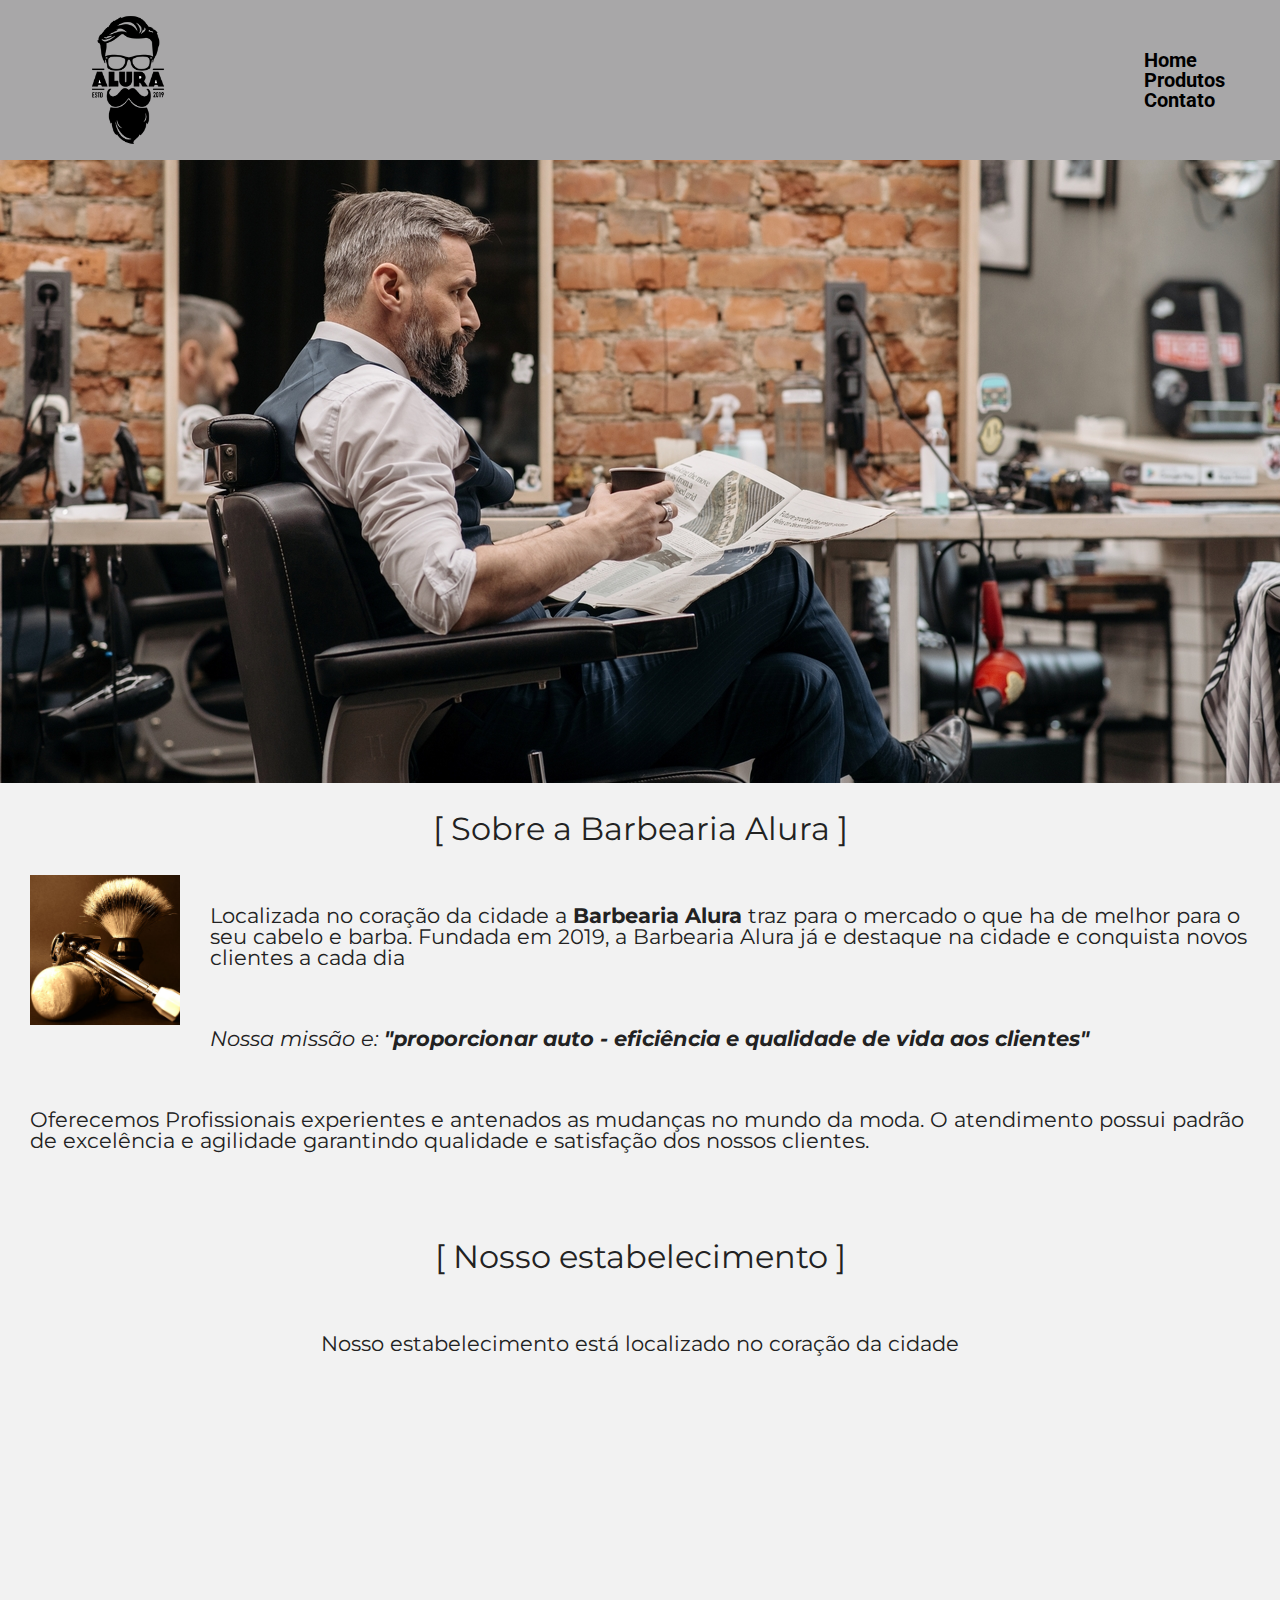
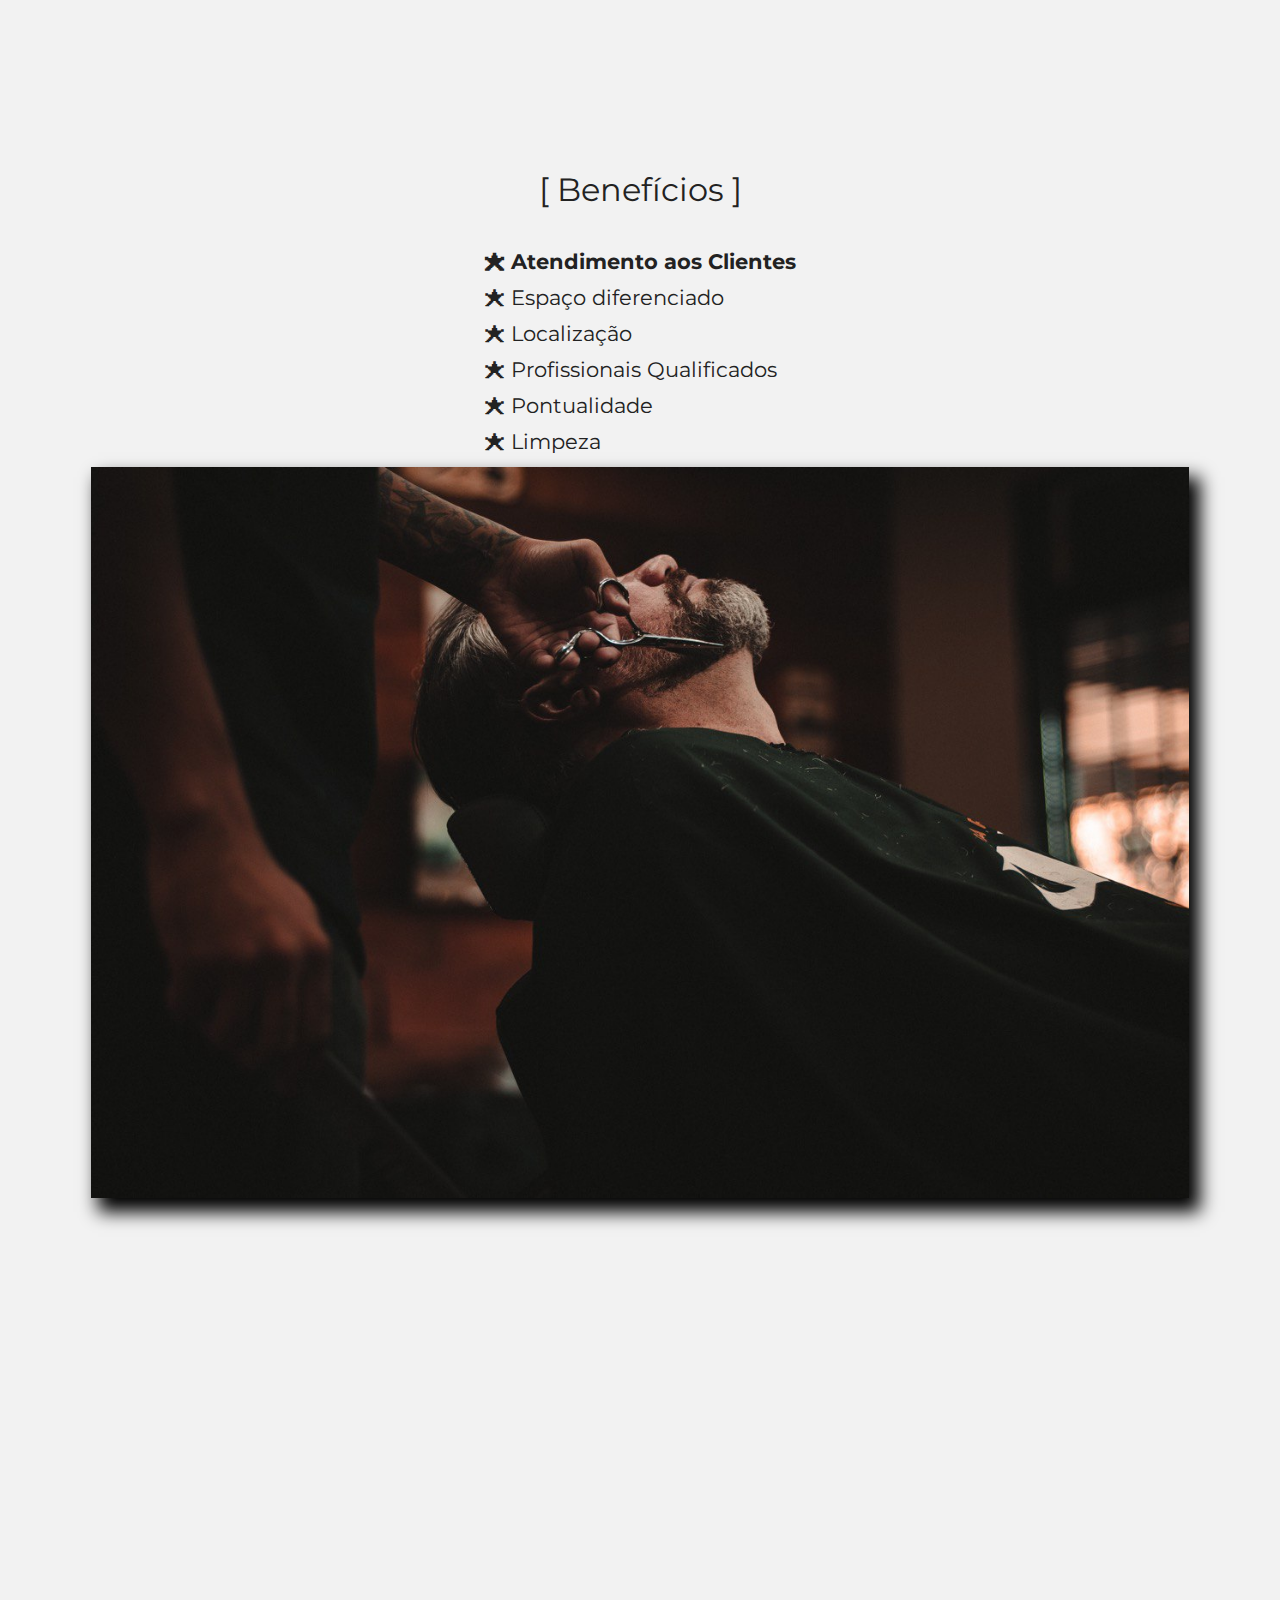
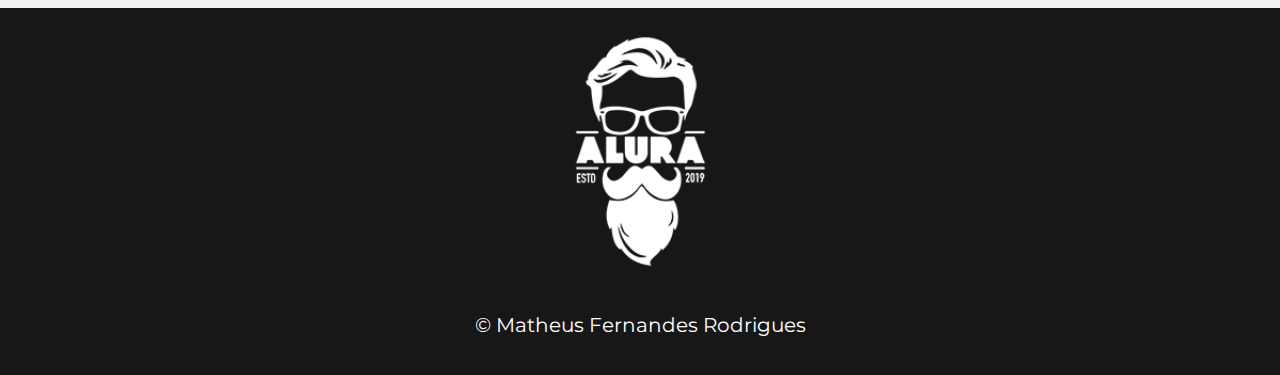
==== commit bfe5aeea: "responsabilidade funcionando" ====
--- a/index.html
+++ b/index.html
@@ -76,7 +76,7 @@
                 <img src="imagens/beneficios.jpg" alt="homem sendo barbeado" id="imagensBeneficios">
             </div>
 
-            <iframe width="100%" height="315px" src="https://www.youtube.com/embed/wcVVXUV0YUY" frameborder="0"
+            <iframe src="https://www.youtube.com/embed/wcVVXUV0YUY" frameborder="0"
                 allow="accelerometer; autoplay; encrypted-media; gyroscope; picture-in-picture" allowfullscreen
                 id="video"></iframe>
 
--- a/style.css
+++ b/style.css
@@ -74,7 +74,8 @@
 }
 
 .tituloPrincipal {
-    padding: 30px;
+    margin: 30px 0px 30px 0;
+    padding: 30px 5px 30px 5pxz;
     text-align: center;
     font-size: 2em;
     font-style: none;
@@ -154,6 +155,10 @@
     justify-content: space-evenly;
     align-items: center;
 
+}
+
+ul {
+    margin: px
 }
 
 .itens {
@@ -189,7 +194,9 @@
 }
 
 #video {
-    padding: 30px
+    width: 800px;
+    height: 500px;
+    margin: 40px 0px 40px 0;
 }
 
 main {
@@ -235,9 +242,103 @@
 
 }
 
-@media screen and (max-width: 659px) {
+@media screen and (max-width: 858px) {
     nav {
         display: flex;
         flex-direction: column
     }
+
+    #beneficios-li {
+        display: flex;
+        flex-direction: column;
+        justify-content: space-evenly;
+        align-items: center;
+
+    }
+
+    #imagensBeneficios {
+
+        width: 90%;
+        opacity: 1;
+        margin: 0;
+        -webkit-box-shadow: 9px 12px 17px 2px #000000;
+        box-shadow: 9px 12px 17px 2px #000000;
+
+    }
+
+    #video {
+        width: 650px;
+        height: 350px;
+        margin: 40px 0px 40px 0;
+    }
+}
+
+@media screen and (max-width: 642px) {
+    nav {
+        display: flex;
+        flex-direction: column
+    }
+
+    #beneficios-li {
+        display: flex;
+        flex-direction: column;
+        justify-content: space-evenly;
+        align-items: center;
+
+    }
+
+    #imagensBeneficios {
+
+        width: 90%;
+        opacity: 1;
+        margin: 0;
+        -webkit-box-shadow: 9px 12px 17px 2px #000000;
+        box-shadow: 9px 12px 17px 2px #000000;
+
+    }
+
+    #video {
+        width: 500px;
+        height: 300px;
+        margin: 40px 0px 40px 0;
+    }
+}
+
+@media screen and (max-width: 500px) {
+    #video {
+        width: 460px;
+        height: 300px;
+        margin: 40px 0px 40px 0;
+    }
+}
+
+@media screen and (min-width: 500px) {
+    nav {
+        display: flex;
+        flex-direction: column
+    }
+
+    #beneficios-li {
+        display: flex;
+        flex-direction: column;
+        justify-content: space-evenly;
+        align-items: center;
+
+    }
+
+    #imagensBeneficios {
+
+        width: 90%;
+        opacity: 1;
+        margin: 0;
+        -webkit-box-shadow: 9px 12px 17px 2px #000000;
+        box-shadow: 9px 12px 17px 2px #000000;
+
+    }
+
+    #video {
+        width: 460px;
+        height: 300px;
+        margin: 40px 0px 40px 0;
+    }
 }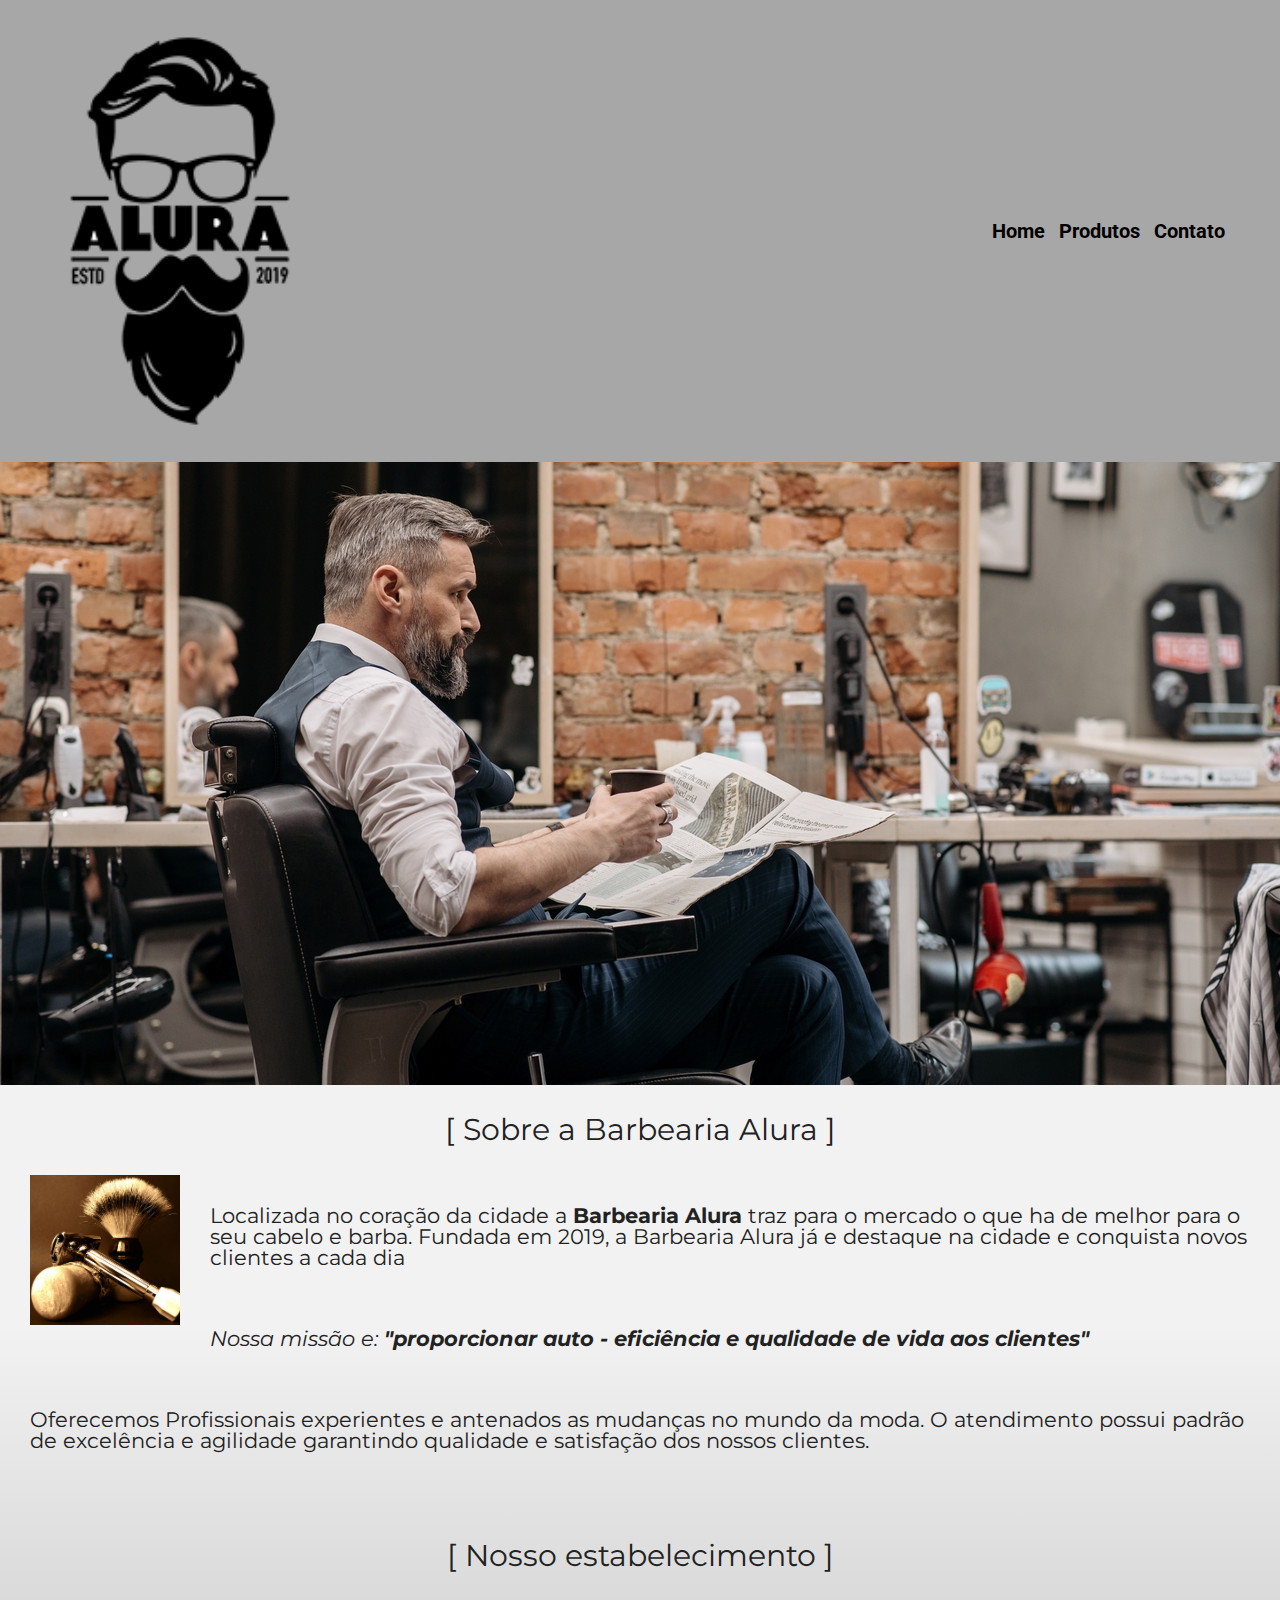
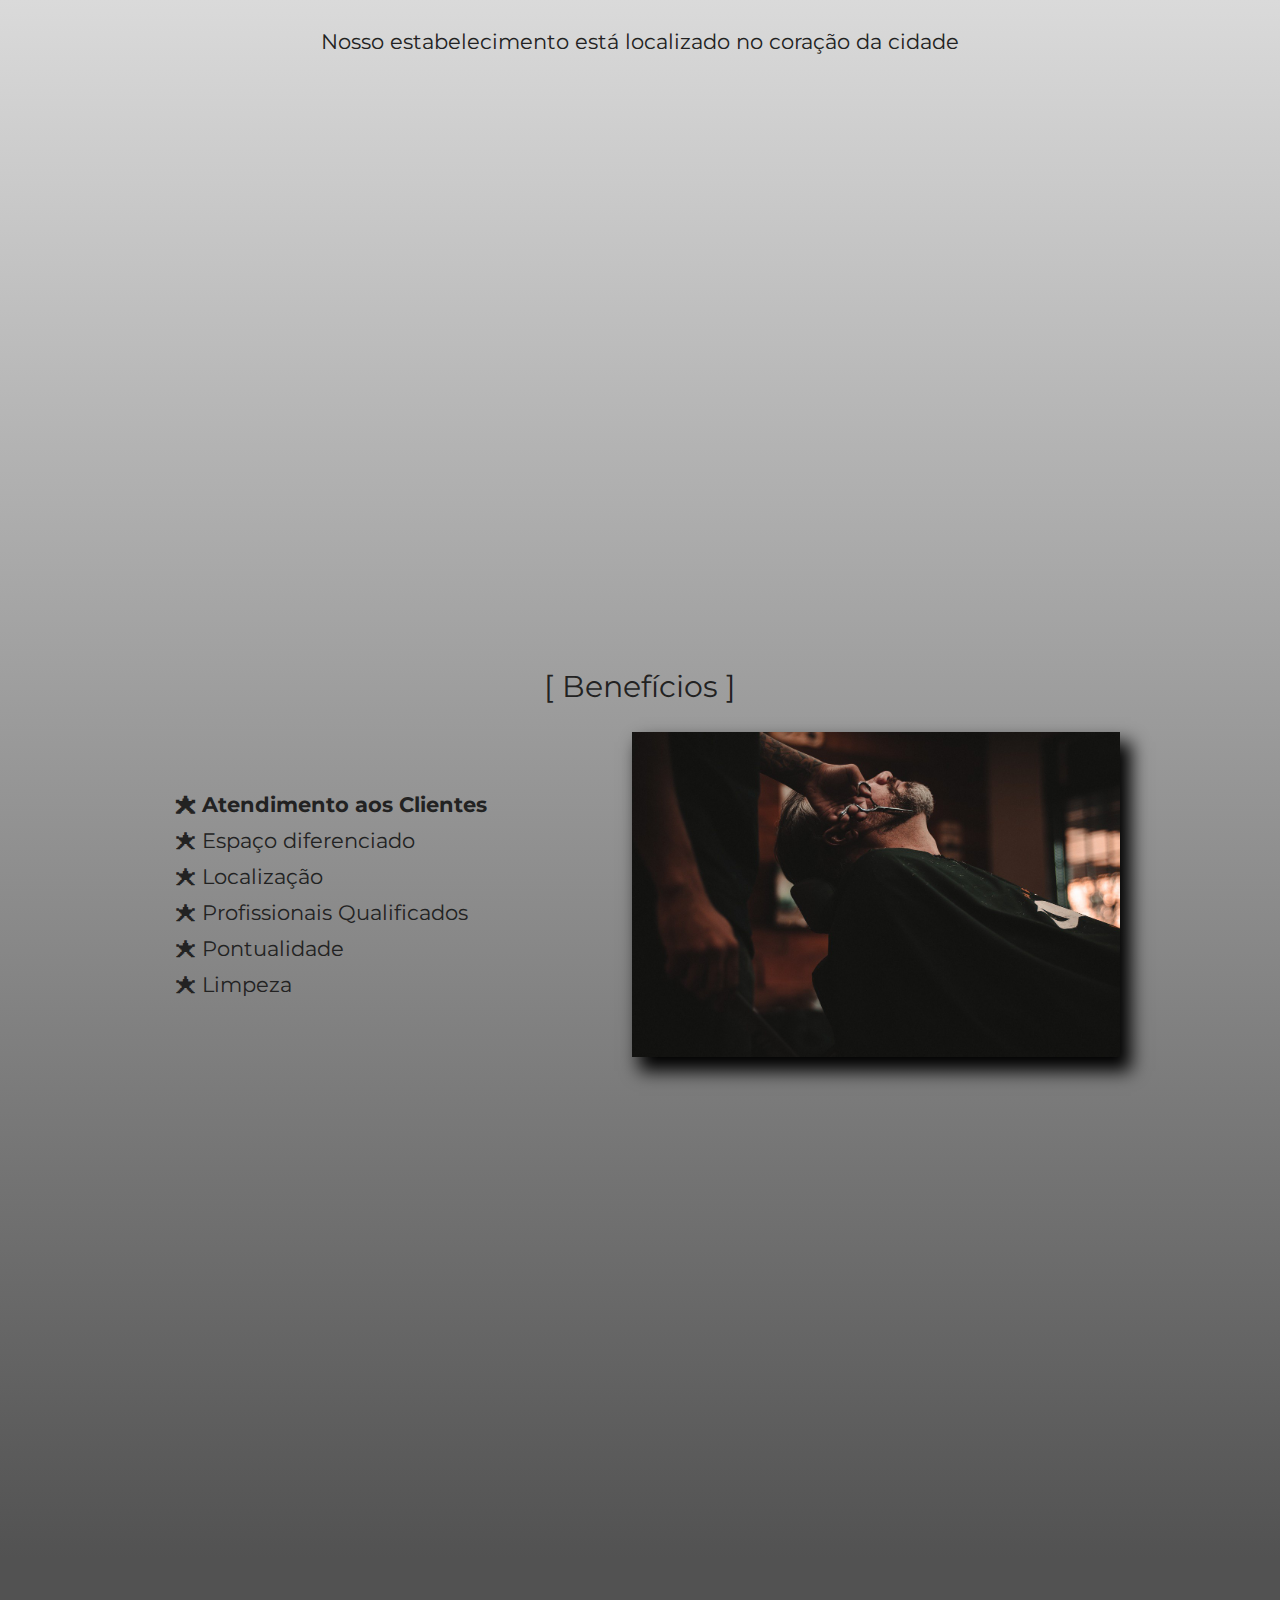
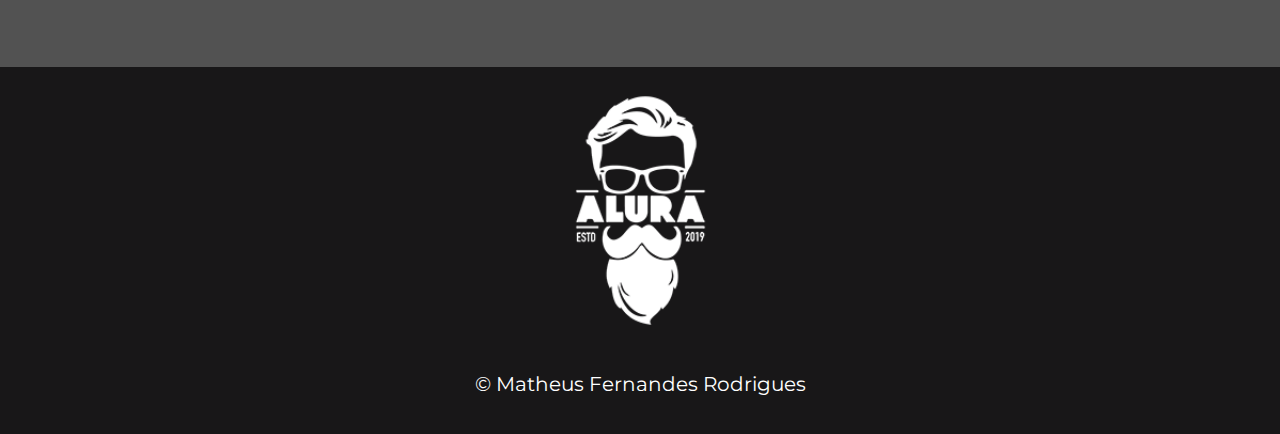
==== commit 63152865: "finalizado por enquanto" ====
--- a/index.html
+++ b/index.html
@@ -19,11 +19,14 @@
 <body>
     <header>
 
-        <a href="index.html"><img src="imagens/logo.png" alt="Alura Barbearia 2019 logo" id="logo"></a>
+        <img src="imagens/logo.png" alt="Alura Barbearia 2019 logo" id="logo">
+
+
         <nav id="nav"><a href="index.html">Home</a>
             <a href="produto.html">Produtos</a>
             <a href="contato.html">Contato</a>
         </nav>
+
     </header>
     <hero id="img-hero"><img src="imagens/banner.jpg" alt="imagem da Barbearia Alura" id="banner">
 
@@ -58,7 +61,7 @@
             <p>Nosso estabelecimento está localizado no coração da cidade</p>
             <iframe
                 src="https://www.google.com/maps/embed?pb=!1m14!1m8!1m3!1d1828.2290229217294!2d-46.63257930543757!3d-23.58790031792751!3m2!1i1024!2i768!4f13.1!3m3!1m2!1s0x0%3A0xab35da2f5ca62674!2sCaelum%20-%20Education%20and%20Innovation!5e0!3m2!1sen!2sbr!4v1644233933470!5m2!1sen!2sbr"
-                width="100%" height="300" style="border:0;" allowfullscreen="" loading="lazy"></iframe>
+                width="100%" height="500" style="border:0;" allowfullscreen="" loading="lazy"></iframe>
         </section>
 
         <section id="beneficios">
--- a/style.css
+++ b/style.css
@@ -13,13 +13,15 @@
 }
 
 body {
-    min-width: 329px;
+    min-width: 467px;
+    min-height: 710px;
     background-color: white;
     display: flex;
     flex-direction: column;
     min-height: 100%;
     font-family: 'Montserrat', sans-serif;
 
+
 }
 
 header {
@@ -29,16 +31,22 @@
     justify-content: space-between;
     align-items: center;
 
+
 }
 
 #logo {
+
+    padding: 0px;
+    margin: 0px;
     padding: 5px 15px 5px 20px;
-    position: relative;
-    left: 50px;
-    width: 50%;
-}
+
+    width: 25%;
+}
+
+
 
 nav {
+
     position: relative;
     right: 50px;
     font-family: 'Roboto',
@@ -47,7 +55,8 @@
 
 }
 
-a {
+nav a {
+
     font-size: 20px;
     font-weight: bold;
     text-decoration: none;
@@ -56,7 +65,7 @@
 
 }
 
-a:hover {
+nav a:hover {
     font-size: 21px;
     color: white;
     text-decoration: underline;
@@ -69,15 +78,15 @@
 
 /*conteudo*/
 main {
-    display: flex;
-    flex-direction: column
+    background: rgb(242, 242, 242);
+    background: linear-gradient(180deg, rgba(242, 242, 242, 1) 11%, rgba(82, 82, 82, 1) 95%);
 }
 
 .tituloPrincipal {
     margin: 30px 0px 30px 0;
     padding: 30px 5px 30px 5pxz;
     text-align: center;
-    font-size: 2em;
+    font-size: 30px;
     font-style: none;
     font-weight: normal
 }
@@ -199,10 +208,6 @@
     margin: 40px 0px 40px 0;
 }
 
-main {
-    background: rgb(242, 242, 242);
-
-}
 
 /*conteudo*/
 
@@ -243,9 +248,39 @@
 }
 
 @media screen and (max-width: 858px) {
+
+
+    header {
+        border: solid 1px rgb(0, 102, 255);
+        padding: 0px;
+        margin: 0px;
+
+        display: flex;
+        flex-direction: column;
+
+    }
+
+    #logo {
+
+
+        margin: 15px 0;
+        border: solid 1px red;
+
+    }
+
     nav {
-        display: flex;
-        flex-direction: column
+        border: solid 1px rgb(0, 102, 255);
+        font-family: 'Roboto',
+            sans-serif;
+        position: unset;
+        margin: 15px 0;
+
+
+
+    }
+
+    #beneficios ul {
+        margin: 0px 0px 30px 0;
     }
 
     #beneficios-li {
@@ -258,6 +293,36 @@
 
     #imagensBeneficios {
 
+        width: 70%;
+        opacity: 1;
+        margin: 0;
+        -webkit-box-shadow: 9px 12px 17px 2px #000000;
+        box-shadow: 9px 12px 17px 2px #000000;
+
+    }
+
+    #video {
+        width: 650px;
+        height: 350px;
+        margin: 40px 0px 40px 0;
+    }
+
+
+}
+
+@media screen and (max-width: 642px) {
+
+
+    #beneficios-li {
+        display: flex;
+        flex-direction: column;
+        justify-content: space-evenly;
+        align-items: center;
+
+    }
+
+    #imagensBeneficios {
+
         width: 90%;
         opacity: 1;
         margin: 0;
@@ -267,37 +332,6 @@
     }
 
     #video {
-        width: 650px;
-        height: 350px;
-        margin: 40px 0px 40px 0;
-    }
-}
-
-@media screen and (max-width: 642px) {
-    nav {
-        display: flex;
-        flex-direction: column
-    }
-
-    #beneficios-li {
-        display: flex;
-        flex-direction: column;
-        justify-content: space-evenly;
-        align-items: center;
-
-    }
-
-    #imagensBeneficios {
-
-        width: 90%;
-        opacity: 1;
-        margin: 0;
-        -webkit-box-shadow: 9px 12px 17px 2px #000000;
-        box-shadow: 9px 12px 17px 2px #000000;
-
-    }
-
-    #video {
         width: 500px;
         height: 300px;
         margin: 40px 0px 40px 0;
@@ -310,35 +344,13 @@
         height: 300px;
         margin: 40px 0px 40px 0;
     }
-}
-
-@media screen and (min-width: 500px) {
-    nav {
-        display: flex;
-        flex-direction: column
-    }
-
-    #beneficios-li {
-        display: flex;
-        flex-direction: column;
-        justify-content: space-evenly;
-        align-items: center;
-
-    }
-
-    #imagensBeneficios {
-
-        width: 90%;
-        opacity: 1;
-        margin: 0;
-        -webkit-box-shadow: 9px 12px 17px 2px #000000;
-        box-shadow: 9px 12px 17px 2px #000000;
-
-    }
-
-    #video {
-        width: 460px;
-        height: 300px;
-        margin: 40px 0px 40px 0;
+
+    .tituloPrincipal {
+
+
+
+
+        font-style: none;
+        font-weight: normal
     }
 }